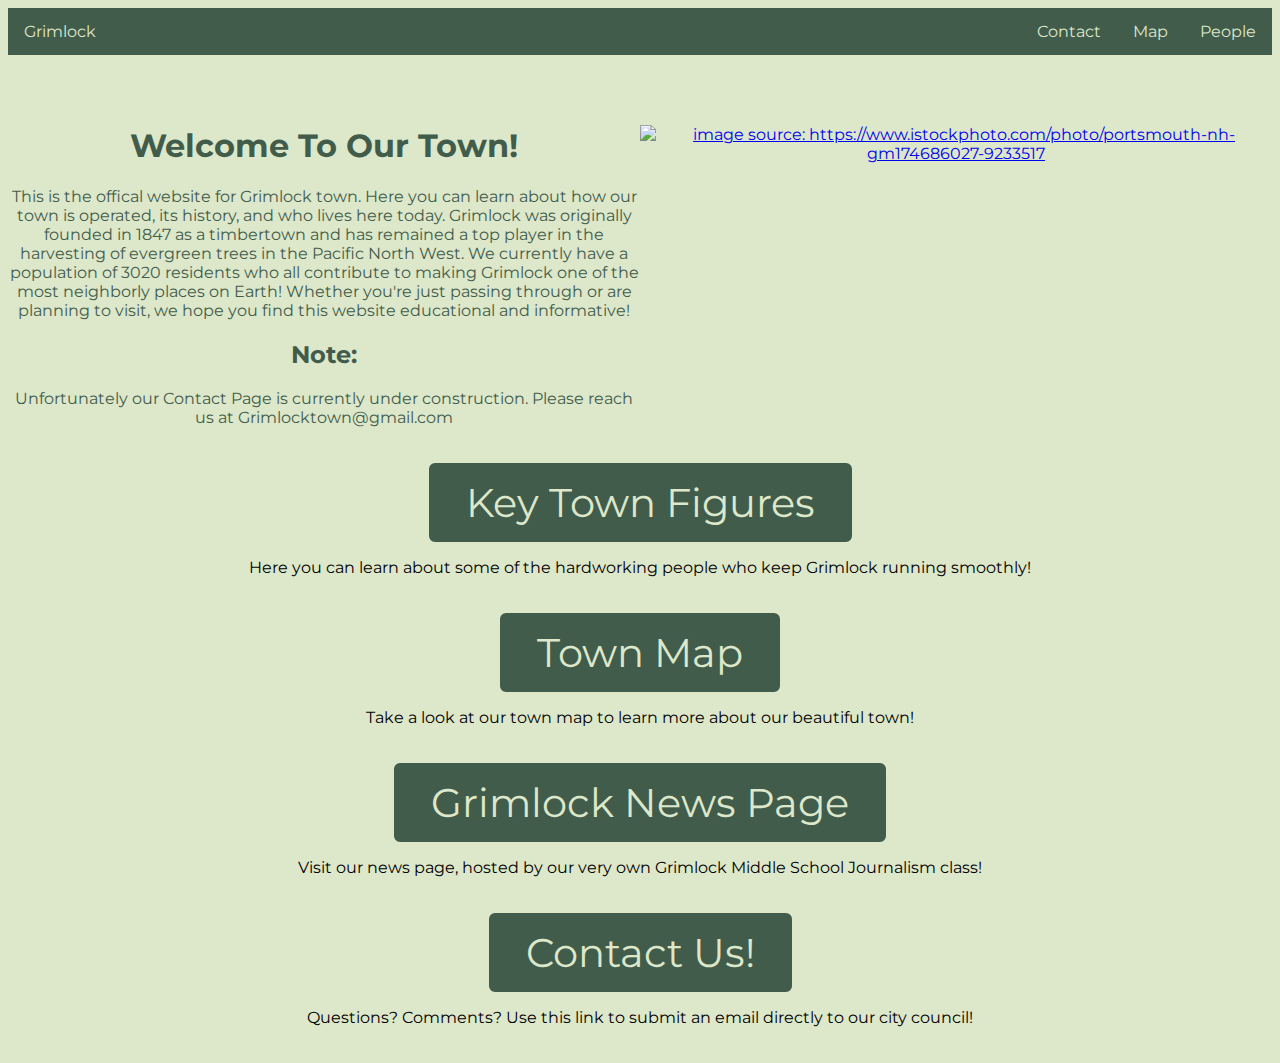
==== index.html @ 1377ada6 "Add files via upload" ====
<!DOCTYPE html>
<html>
    <head>
        <title>Grimlock Town Website</title>
        
        <link rel="stylesheet" href="header-footer.css">
        <link rel="stylesheet" href="mainpage.css">
        <link rel="preconnect" href="https://fonts.googleapis.com">
        <link rel="preconnect" href="https://fonts.gstatic.com" crossorigin>
        <link href="https://fonts.googleapis.com/css2?family=Montserrat:ital,wght@0,100..900;1,100..900&display=swap" rel="stylesheet">
    </head>
    <body>
        <header>
            <ul>
                <li class="logo"><a href="index.html" >Grimlock</a></li>
                <li><a href="town-figures.html">People</a></li>
                <li><a href="town-map.html">Map</a></li>
                <li><a href="contact-us.html">Contact</a></li>
            </ul>
        </header>
        </div>
        <div class="Introduction-paragraph">
            <div class="column">
                <h1>Welcome To Our Town!</h1>
            <p>
                This is the offical website for Grimlock town. Here you can learn about how our town is operated, its history, and who lives here today.
                Grimlock was originally founded in 1847 as a timbertown and has remained a top player in the harvesting of evergreen trees in the Pacific North West.
                We currently have a population of 3020 residents who all contribute to making Grimlock one of the most neighborly places on Earth!
                Whether you're just passing through or are planning to visit, we hope you find this website educational and informative!
                
            </p>
            <p>
                <h2>Note:</h2>Unfortunately our Contact Page is currently under construction. Please reach us at Grimlocktown@gmail.com
            </p>
            </div>
            <div class="column">
                <a href="credits.html"><img src="images/sign.png" alt="image source: https://www.istockphoto.com/photo/portsmouth-nh-gm174686027-9233517" /></a>
            </div>
        </div>
        <div class="Important-Links">
            <div class="col2">
                <a class="button" href="town-figures.html">Key Town Figures</a>
                <p>
                    Here you can learn about some of the hardworking people who keep Grimlock running smoothly!
                </p>
            </div>
            <div class="col2">
                <a class="button" href="town-map.html">Town Map</a>
                <p>
                    Take a look at our town map to learn more about our beautiful town!
                </p>
            </div>
            <div class="col2">
                <a class="button" href="news-page.html">Grimlock News Page</a>
                <p>
                    Visit our news page, hosted by our very own Grimlock Middle School Journalism class!
                </p>
            </div>
            <div class="col2">
                <a class="button" href="contact-us.html">Contact Us!</a>
                <p>
                    Questions? Comments? Use this link to submit an email directly to our city council!
                </p>
            </div>
        </div>
    
    </body>
</html>
---- header-footer.css ----
*{
    font-family: "Montserrat", sans-serif;
}

body{
    background-color: #dde7ca;
}

header ul{
    list-style-type: none;
    margin: 0;
    padding: 0;
    overflow: hidden;
    background-color: #415c4b;
    
}
header ul li{
    float: right;
}
header ul li a{
    display: block;
    color: #dde7ca;
    text-align: center;
    padding: 14px 16px;
    text-decoration: none;
}
.logo{
    float: left;
}

header li a:hover{
    background-color: #adbca5;
    color:#415c4b;
}
---- mainpage.css ----
*{
    font-family: "Montserrat", sans-serif;
}
.column{
    float: left;
    width: 50%;
    text-align: center;
    margin-top: 50px;
    color: #415c4b;
    
}
.Introduction-paragraph:after{
    content: '';
    display: table;
    clear: both;
    background-color: #dde7ca;
}
.column h1{
    flex: 1;
    text-align: center;
    color: #415c4b;
}
.col2{
    width: 100%;
    text-align: center;
    margin-top: 20px;
    margin-bottom: 20px;
    
    
}
.col2:after{
    content: '';
    display: table;
    clear: both;
    background-color: #dde7ca;
}
.column img{
    padding-top: 20px;
}
.button{
    display:inline-block;
    text-decoration: none;
    color: #dde7ca;
    border: 3px solid #415c4b;
    padding: 12px 34px;
    font-size: 40px;
    background: #415c4b;
    position: relative;
    border-radius: 6px;
    
}
.button:hover{
    border: 3px solid #adbca5;
    background: #adbca5;
    color: #415c4b;
}
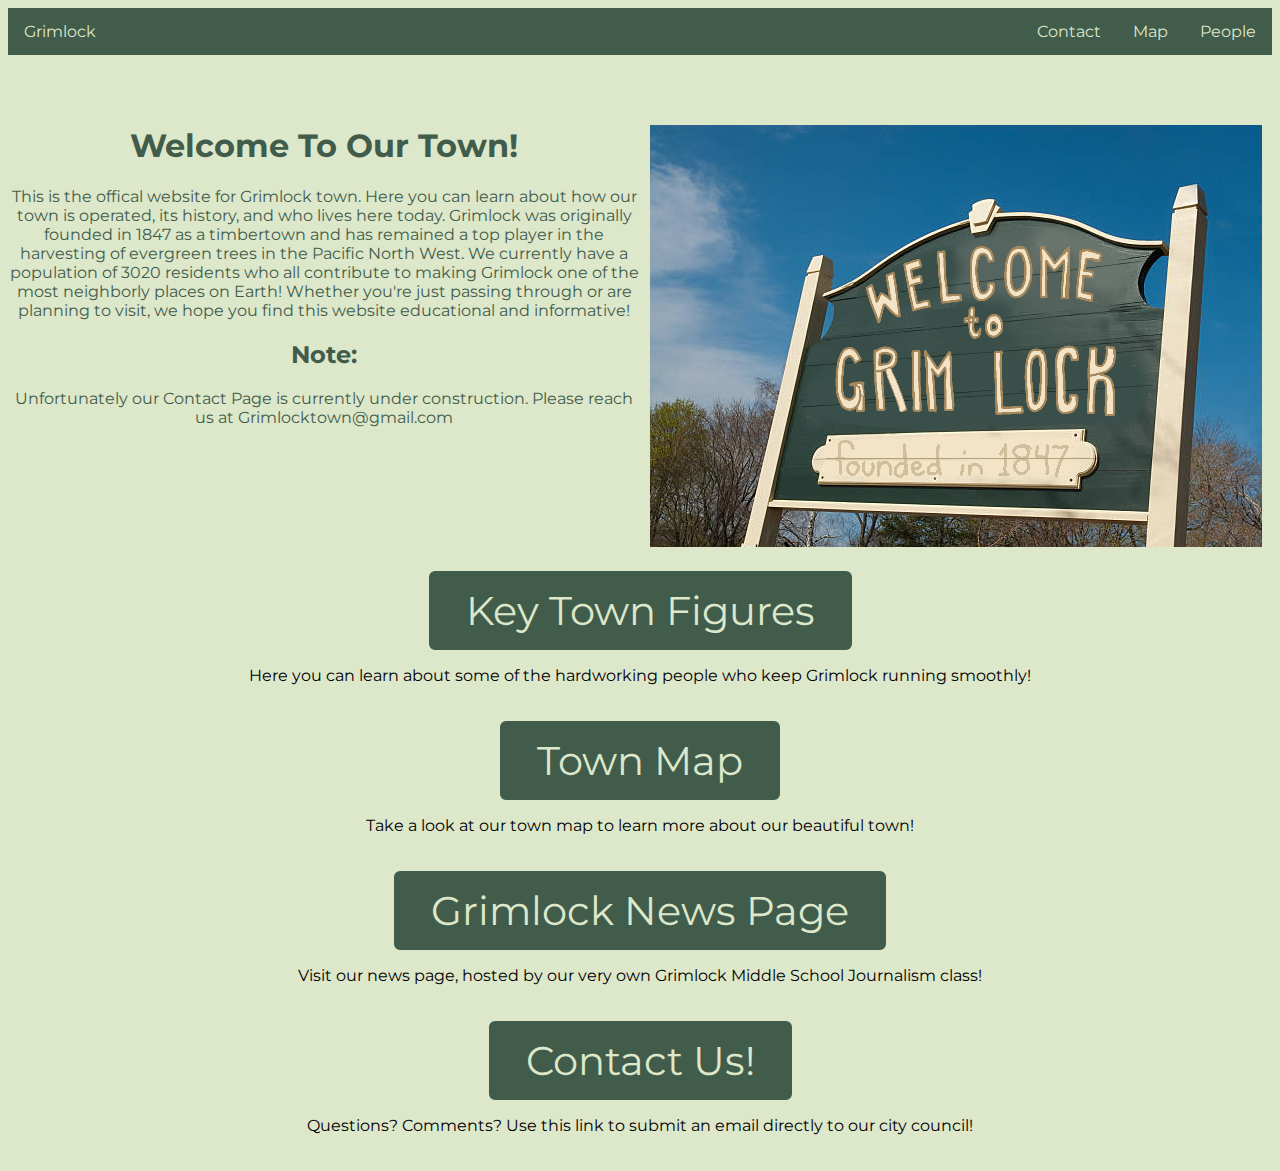
==== commit 170df6a3: "Update index.html" ====
--- a/index.html
+++ b/index.html
@@ -34,7 +34,7 @@
             </p>
             </div>
             <div class="column">
-                <a href="credits.html"><img src="images/sign.png" alt="image source: https://www.istockphoto.com/photo/portsmouth-nh-gm174686027-9233517" /></a>
+                <a href="credits.html"><img src="Images/sign.png" alt="image source: https://www.istockphoto.com/photo/portsmouth-nh-gm174686027-9233517" /></a>
             </div>
         </div>
         <div class="Important-Links">
@@ -65,4 +65,4 @@
         </div>
     
     </body>
-</html>+</html>
